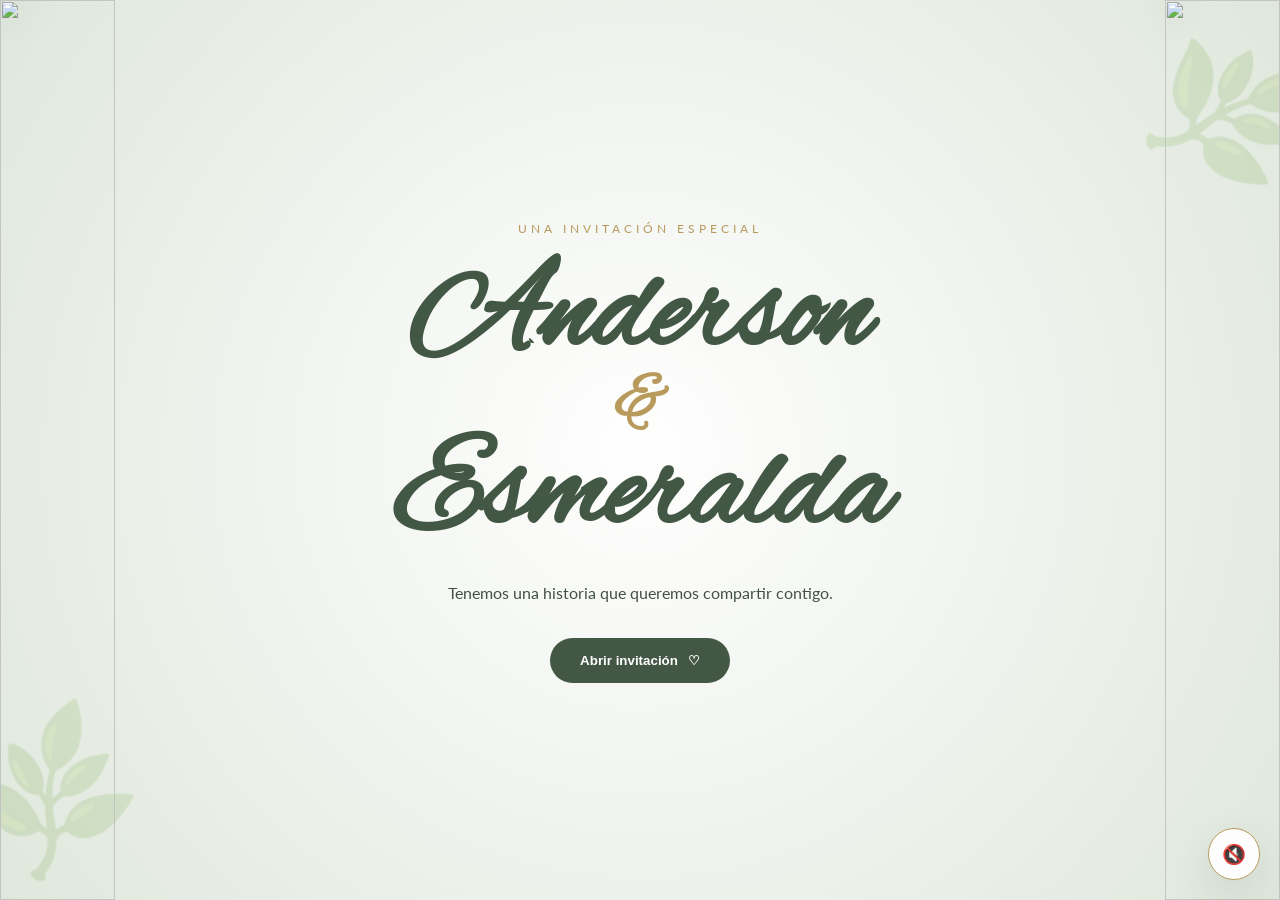
==== boda.html @ a67260f9 "Nueva distribucion de archivos y aumento de funcionalidades con SQL SupaBase para invitados" ====
<!DOCTYPE html>
<html lang="es">
<head>
<meta charset="UTF-8">
<meta name="viewport" content="width=device-width, initial-scale=1.0, viewport-fit=cover">
<meta name="theme-color" content="#748b73">
<meta name="description" content="Invitación de boda de Anderson y Esmeralda">
<title>Anderson & Esmeralda | Nuestra Boda</title>

<link rel="preconnect" href="https://fonts.googleapis.com">
<link rel="preconnect" href="https://fonts.gstatic.com" crossorigin>
<link href="https://fonts.googleapis.com/css2?family=Alex+Brush&family=Cormorant+Garamond:wght@400;500;600;700&family=Lato:wght@300;400;700&display=swap" rel="stylesheet">
<link rel="stylesheet" href="assets/style.css">

<style>
    /* Estilos exclusivos del ARCHIVO MAESTRO (no se repiten en otras páginas) */
    html, body {
        margin: 0;
        height: 100%;
        overflow: hidden;
        background: var(--green-dark);
    }
    .frame-stage {
        position: fixed;
        inset: 0;
    }
    #channel {
        width: 100%;
        height: 100%;
        border: none;
        display: block;
        background: var(--cream);
    }
    /* Flores globales fijas a los costados, por encima del iframe */
    .frame-decor {
        position: fixed;
        top: 0;
        height: 100%;
        width: clamp(60px, 9vw, 150px);
        z-index: 500;
        pointer-events: none;
        object-fit: cover;
        opacity: 0.9;
        filter: drop-shadow(0 0 18px rgba(0,0,0,0.15));
    }
    .frame-decor.left  { left: 0; }
    .frame-decor.right { right: 0; }

    /* En pantallas angostas, las flores estorban demasiado: las hacemos más
       delgadas y más transparentes en vez de quitarlas del todo */
    @media (max-width: 700px) {
        .frame-decor { width: clamp(34px, 7vw, 70px); opacity: 0.75; }
    }

    /* Botón de música del maestro (vive fuera del iframe para no reiniciarse nunca) */
    .music-button {
        z-index: 600;
    }

    /* Pantalla de carga breve mientras arranca el iframe */
    .frame-loader {
        position: fixed;
        inset: 0;
        z-index: 700;
        display: flex;
        align-items: center;
        justify-content: center;
        background: var(--cream);
        font-family: 'Alex Brush', cursive;
        font-size: 3rem;
        color: var(--green-dark);
        transition: opacity 0.6s ease, visibility 0.6s ease;
    }
    .frame-loader.hide { opacity: 0; visibility: hidden; }
</style>
</head>
<body>

<div id="frameLoader" class="frame-loader">Anderson & Esmeralda</div>

<!-- Flores globales: reemplaza estos archivos por tus imágenes 2.png (izquierda) y 3.png (derecha) -->
<img src="assets/2.png" alt="" class="frame-decor left">
<img src="assets/3.png" alt="" class="frame-decor right">

<!-- Música global: nunca se reinicia porque vive en el maestro, no en el iframe -->
<audio id="weddingMusic" loop preload="auto">
    <source src="assets/1.mp3" type="audio/mpeg">
</audio>

<button id="musicButton" class="music-button" aria-label="Activar música">🔇</button>

<div class="frame-stage">
    <iframe id="channel" src="inicio.html" title="Anderson & Esmeralda"></iframe>
</div>

<script>
/* =====================================================
   "TELEVISOR": cambia de canal sin apagar música ni flores
===================================================== */
const channel = document.getElementById("channel");
const loader = document.getElementById("frameLoader");
const music = document.getElementById("weddingMusic");
const musicButton = document.getElementById("musicButton");
let musicPlaying = false;

function iniciarMusica() {
    music.volume = 0.35;
    music.play()
        .then(() => { musicPlaying = true; musicButton.textContent = "🔊"; })
        .catch(() => { musicPlaying = false; musicButton.textContent = "🔇"; });
}

musicButton.addEventListener("click", () => {
    if (musicPlaying) {
        music.pause();
        musicPlaying = false;
        musicButton.textContent = "🔇";
    } else {
        music.play().then(() => { musicPlaying = true; musicButton.textContent = "🔊"; });
    }
});

// Oculta el loader la primera vez que el iframe carga contenido
channel.addEventListener("load", () => {
    loader.classList.add("hide");
});

// Escucha mensajes de las páginas hijas (nav.js) para cambiar de canal
// o reaccionar a eventos (ej: iniciar música cuando el sobre se abre)
window.addEventListener("message", (event) => {
    const msg = event.data;
    if (!msg || typeof msg !== "object") return;

    if (msg.tipo === "boda:nav" && msg.pagina) {
        channel.src = msg.pagina;
    }

    if (msg.tipo === "boda:evento") {
        if (msg.evento === "iniciarMusica") iniciarMusica();
        if (msg.evento === "ocultarFlores") document.querySelectorAll(".frame-decor").forEach(d => d.style.opacity = "0");
        if (msg.evento === "mostrarFlores") document.querySelectorAll(".frame-decor").forEach(d => d.style.opacity = "");
    }
});
</script>

</body>
</html>
---- assets/style.css ----
/* =====================================================
   VARIABLES
===================================================== */

:root {

    --green-dark: #435745;
    --green: #748b73;
    --green-light: #aebdaa;
    --green-soft: #dfe7dc;

    --cream: #f8f6ef;
    --cream-dark: #eee9dc;

    --gold: #b89a5d;
    --gold-light: #d7c08b;

    --white: #ffffff;
    --text: #435044;

    --shadow:
        0 15px 40px rgba(54, 72, 55, 0.12);

    --radius: 22px;

}


/* =====================================================
   RESET
===================================================== */

* {
    margin: 0;
    padding: 0;
    box-sizing: border-box;
}


html {
    scroll-behavior: smooth;
}


body {

    font-family: 'Lato', sans-serif;

    background:
        radial-gradient(
            circle at top left,
            rgba(174, 189, 170, 0.25),
            transparent 30%
        ),
        var(--cream);

    color: var(--text);

    overflow-x: hidden;

}


img {
    max-width: 100%;
    display: block;
}


button,
a {
    -webkit-tap-highlight-color: transparent;
}


/* =====================================================
   TIPOGRAFÍA
===================================================== */

h1,
h2,
h3 {
    font-family: 'Cormorant Garamond', serif;
}


.names,
.welcome-content h1 {

    font-family: 'Alex Brush', cursive;

}


h2 {
    font-size: clamp(2.4rem, 5vw, 4rem);
    font-weight: 500;
}


p {
    line-height: 1.8;
}


/* =====================================================
   UTILIDADES
===================================================== */

.hidden {
    display: none;
}


.section {
    padding: 110px 20px;
    position: relative;
}


.eyebrow {

    font-size: 0.75rem;

    letter-spacing: 4px;

    text-transform: uppercase;

    color: var(--gold);

    font-weight: 700;

}


.gold-line {

    width: 70px;
    height: 2px;

    background: var(--gold);

    margin: 22px auto 35px;

}


.section-decoration {

    color: var(--gold);

    font-size: 2rem;

    margin-bottom: 15px;

}


/* =====================================================
   PANTALLA DE BIENVENIDA
===================================================== */

.welcome-screen {

    position: fixed;

    inset: 0;

    z-index: 9999;

    display: flex;

    justify-content: center;

    align-items: center;

    text-align: center;

    background:

        radial-gradient(
            circle at center,
            rgba(255,255,255,0.95),
            rgba(223,231,220,0.98)
        );

    transition:
        opacity 1s ease,
        visibility 1s ease;

}


.welcome-screen.hide {

    opacity: 0;

    visibility: hidden;

}


.welcome-content {

    width: min(90%, 600px);

    padding: 40px 20px;

}


.small-title {

    font-size: 0.75rem;

    letter-spacing: 4px;

    color: var(--gold);

}


.welcome-content h1 {

    font-size: clamp(4rem, 12vw, 8rem);

    line-height: 0.9;

    color: var(--green-dark);

    margin: 25px 0;

}


.welcome-content h1 span {

    display: block;

    font-size: 0.55em;

    color: var(--gold);

}


.welcome-content p {

    max-width: 450px;

    margin: auto;

}


.welcome-decoration {

    position: absolute;

    font-size: 8rem;

    opacity: 0.15;

}


.welcome-left {

    left: -30px;
    bottom: 30px;

    transform: rotate(-30deg);

}


.welcome-right {

    right: -30px;
    top: 30px;

    transform: rotate(30deg);

}


/* =====================================================
   BOTÓN PRINCIPAL
===================================================== */

.main-button {

    display: inline-flex;

    align-items: center;

    justify-content: center;

    gap: 10px;

    margin-top: 30px;

    padding: 15px 30px;

    border: none;

    border-radius: 50px;

    background: var(--green-dark);

    color: white;

    text-decoration: none;

    font-weight: 700;

    cursor: pointer;

    transition:
        transform 0.3s ease,
        box-shadow 0.3s ease,
        background 0.3s ease;

}


.main-button:hover {

    transform: translateY(-4px);

    background: var(--green);

    box-shadow:
        0 10px 25px rgba(67,87,69,0.25);

}


/* =====================================================
   HERO
===================================================== */

.hero {

    min-height: 100svh;

    position: relative;

    display: flex;

    justify-content: center;

    align-items: center;

    text-align: center;

    overflow: hidden;

    color: white;

    background:

        linear-gradient(
            rgba(50, 68, 51, 0.38),
            rgba(50, 68, 51, 0.58)
        ),

        url("fondo-boda.jpg")
        center / cover no-repeat;

}


.hero::before {

    content: "";

    position: absolute;

    inset: 20px;

    border: 1px solid rgba(255,255,255,0.45);

    pointer-events: none;

}


.hero-overlay {

    position: absolute;

    inset: 0;

    background:
        radial-gradient(
            circle,
            transparent 25%,
            rgba(20,40,20,0.3)
        );

}


.hero-content {

    position: relative;

    z-index: 2;

    width: min(95%, 900px);

    padding: 40px 20px;

}


.hero .eyebrow {

    color: var(--gold-light);

}


.names {

    font-size: clamp(4.5rem, 13vw, 9rem);

    line-height: 0.9;

    font-weight: normal;

    margin: 25px 0;

    text-shadow:
        0 5px 20px rgba(0,0,0,0.25);

}


.names span {

    display: block;

    font-size: 0.5em;

    color: var(--gold-light);

}


.hero-message {

    font-family:
        'Cormorant Garamond',
        serif;

    font-size: clamp(1.5rem, 4vw, 2.2rem);

    font-style: italic;

}


.hero-line {

    width: 80px;

    height: 1px;

    background: var(--gold-light);

    margin: 20px auto;

}


.hero-date {

    font-family:
        'Cormorant Garamond',
        serif;

    font-size: 1.7rem;

}


.hero-location {

    margin-top: 5px;

    letter-spacing: 2px;

}


.scroll-button {

    display: inline-block;

    margin-top: 35px;

    padding: 12px 22px;

    color: white;

    background: transparent;

    border: 1px solid rgba(255,255,255,0.6);

    border-radius: 50px;

    text-decoration: none;

    cursor: pointer;

    font: inherit;

    transition: 0.3s;

}


.scroll-button:hover {

    background: rgba(255,255,255,0.15);

}


/* =====================================================
   PÉTALOS
===================================================== */

.floating-petal {

    position: absolute;

    color: rgba(255,255,255,0.45);

    animation:
        floatPetal 7s ease-in-out infinite;

}


.petal-1 {
    top: 15%;
    left: 10%;
}


.petal-2 {
    top: 30%;
    right: 15%;
    animation-delay: 2s;
}


.petal-3 {
    bottom: 15%;
    left: 18%;
    animation-delay: 4s;
}


.petal-4 {
    bottom: 25%;
    right: 10%;
    animation-delay: 1s;
}


@keyframes floatPetal {

    0%,
    100% {
        transform:
            translateY(0)
            rotate(0deg);
    }

    50% {
        transform:
            translateY(-25px)
            rotate(15deg);
    }

}


/* =====================================================
   BOTÓN DE MÚSICA
===================================================== */

.music-button {

    position: fixed;

    right: 20px;
    bottom: 20px;

    z-index: 100;

    width: 52px;
    height: 52px;

    border-radius: 50%;

    border: 1px solid var(--gold);

    background:
        rgba(255,255,255,0.9);

    box-shadow: var(--shadow);

    cursor: pointer;

    font-size: 1.2rem;

}


/* =====================================================
   HISTORIA
===================================================== */

.story {

    text-align: center;

    max-width: 1000px;

    margin: auto;

}


.story-text {

    max-width: 700px;

    margin: 0 auto 20px;

}


.story-photo {

    position: relative;

    width: min(90%, 500px);

    margin: 50px auto 0;

}


.story-photo img {

    width: 100%;

    aspect-ratio: 4 / 5;

    object-fit: cover;

    border-radius: 200px 200px 20px 20px;

    box-shadow: var(--shadow);

}


.photo-frame {

    position: absolute;

    inset: 12px;

    border: 1px solid var(--gold);

    border-radius: 190px 190px 15px 15px;

    pointer-events: none;

}


/* =====================================================
   CUENTA REGRESIVA
===================================================== */

.countdown-section {

    background:
        linear-gradient(
            135deg,
            var(--green-dark),
            var(--green)
        );

    color: white;

    text-align: center;

}


.countdown-section .eyebrow {
    color: var(--gold-light);
}


.countdown {

    display: flex;

    justify-content: center;

    align-items: center;

    gap: clamp(8px, 3vw, 30px);

    margin-top: 40px;

}


.time-box {

    min-width: 90px;

}


.time-box span {

    display: block;

    font-family:
        'Cormorant Garamond',
        serif;

    font-size: clamp(2.5rem, 8vw, 5rem);

    line-height: 1;

}


.time-box small {

    display: block;

    margin-top: 10px;

    text-transform: uppercase;

    letter-spacing: 2px;

    font-size: 0.65rem;

}


.time-separator {

    font-size: 2rem;

    color: var(--gold-light);

}


/* =====================================================
   EVENTOS
===================================================== */

.details {

    text-align: center;

    background: var(--cream);

}


.event-grid {

    max-width: 1100px;

    margin: 50px auto 0;

    display: grid;

    grid-template-columns:
        repeat(2, minmax(0, 1fr));

    gap: 35px;

}


.event-card {

    background: white;

    padding: 40px;

    border-radius: var(--radius);

    box-shadow: var(--shadow);

    position: relative;

    overflow: hidden;

}


.event-card::before {

    content: "";

    position: absolute;

    top: 0;
    left: 0;
    right: 0;

    height: 5px;

    background:
        linear-gradient(
            90deg,
            var(--green),
            var(--gold),
            var(--green)
        );

}


.event-icon {

    width: 60px;
    height: 60px;

    display: grid;

    place-items: center;

    margin: auto;

    border-radius: 50%;

    background: var(--green-soft);

    color: var(--green-dark);

    font-size: 1.5rem;

}


.event-type {

    margin-top: 20px;

    font-size: 0.7rem;

    letter-spacing: 3px;

    color: var(--gold);

}


.event-card h3 {

    font-size: 2.5rem;

    margin: 10px 0 20px;

}


.event-info p {

    margin: 7px 0;

}


/* =====================================================
   MAPA DE GOOGLE MAPS (IFRAME)
===================================================== */

.map-embed {

    /* Iframe real de Google Maps, responsivo */

    width: 100%;

    height: 210px;

    margin: 30px 0 20px;

    border: none;

    border-radius: 15px;

    display: block;

}


.map-button {

    display: inline-block;

    padding: 11px 22px;

    border: 1px solid var(--green);

    color: var(--green-dark);

    border-radius: 30px;

    text-decoration: none;

    font-weight: 700;

    transition: 0.3s;

}


.map-button:hover {

    background: var(--green-dark);

    color: white;

}


/* =====================================================
   DRESS CODE
===================================================== */

.dress-code {

    text-align: center;

    background:

        linear-gradient(
            rgba(223,231,220,0.9),
            rgba(223,231,220,0.9)
        );

}


.dress-inner {

    max-width: 700px;

    margin: auto;

}


.dress-icon {

    font-size: 3rem;

    color: var(--gold);

    margin: 20px;

}


.dress-inner h3 {

    font-size: 2.5rem;

}


/* =====================================================
   FOTO INVITACIÓN
===================================================== */

.photo-invitation {

    background:
        radial-gradient(
            circle at center,
            white,
            var(--cream)
        );

    text-align: center;

}


.photo-card {

    max-width: 800px;

    margin: auto;

    padding: 70px 30px;

    background: white;

    border-radius: 30px;

    box-shadow: var(--shadow);

    position: relative;

    overflow: hidden;

}


.photo-card::before,
.photo-card::after {

    content: "✿";

    position: absolute;

    color: var(--green-light);

    font-size: 7rem;

    opacity: 0.3;

}


.photo-card::before {

    left: -30px;
    top: -20px;

}


.photo-card::after {

    right: -30px;
    bottom: -20px;

}


.photo-card h2 {

    max-width: 650px;

    margin: auto;

}


/* =====================================================
   RSVP
===================================================== */

.rsvp {

    background:
        linear-gradient(
            135deg,
            #354735,
            #566c55
        );

    color: white;

    text-align: center;

}


.rsvp-content {

    max-width: 700px;

    margin: auto;

}


.rsvp .eyebrow {

    color: var(--gold-light);

}


.heart {

    color: var(--gold-light);

    font-size: 2rem;

    margin-bottom: 15px;

}


.whatsapp-button {

    display: inline-flex;

    align-items: center;

    gap: 10px;

    margin-top: 30px;

    padding: 16px 28px;

    background: #25D366;

    color: white;

    border-radius: 50px;

    text-decoration: none;

    font-weight: 700;

    transition: 0.3s;

}


.whatsapp-button:hover {

    transform: translateY(-3px);

    box-shadow:
        0 10px 25px
        rgba(0,0,0,0.25);

}


/* =====================================================
   COMPARTIR
===================================================== */

.share-section {

    text-align: center;

    padding: 70px 20px;

}


.share-section h2 {

    font-size: 2.3rem;

}


.share-button {

    margin-top: 25px;

    border: 1px solid var(--green);

    background: transparent;

    color: var(--green-dark);

    border-radius: 50px;

    padding: 13px 25px;

    cursor: pointer;

    font-weight: 700;

}


/* =====================================================
   FOOTER
===================================================== */

footer {

    text-align: center;

    padding: 70px 20px;

    background: var(--cream-dark);

}


.footer-flower {

    font-size: 2rem;

    color: var(--gold);

}


footer h2 {

    font-family: 'Alex Brush', cursive;

    font-size: 4rem;

    color: var(--green-dark);

}


.footer-date {

    letter-spacing: 4px;

    color: var(--gold);

}


/* =====================================================
   ANIMACIONES SCROLL
===================================================== */

.reveal {

    opacity: 0;

    transform: translateY(40px);

    transition:
        opacity 1s ease,
        transform 1s ease;

}


.reveal.visible {

    opacity: 1;

    transform: translateY(0);

}


/* =====================================================
   ANIMACIÓN DEL SOBRE (TRANSICIÓN INTERACTIVA)
===================================================== */
.envelope-container {
    position: fixed;
    inset: 0;
    z-index: 10000;
    display: flex;
    flex-direction: column;
    justify-content: center;
    align-items: center;
    opacity: 0;
    visibility: hidden;
    pointer-events: none;
    transition: opacity 0.4s ease;
}

.envelope-container.active {
    opacity: 1;
    visibility: visible;
    pointer-events: auto; 
}

.envelope {
    width: min(85vw, 450px);
    height: min(55vw, 300px);
    position: relative;
    perspective: 1200px; /* Importante para el efecto 3D al abrir */
    cursor: pointer;
    transition: transform 0.3s ease;
}

.envelope:hover {
    transform: translateY(-5px);
}

.envelope-part {
    position: absolute;
    inset: 0;
    border-radius: 4px;
}

/* Capas del sobre ordenadas */
.envelope-back { z-index: 1; background: var(--cream-dark); box-shadow: var(--shadow); }

.envelope-left { z-index: 3; background: var(--cream); clip-path: polygon(0 0, 50% 50%, 0 100%); }
.envelope-right { z-index: 3; background: var(--cream); clip-path: polygon(100% 0, 50% 50%, 100% 100%); }
.envelope-bottom { z-index: 4; background: var(--cream-dark); clip-path: polygon(0 100%, 50% 50%, 100% 100%); }

/* La carta adentro */
.envelope-letter {
    position: absolute;
    bottom: 5px;
    left: 5%;
    width: 90%;
    height: 95%;
    background: var(--white);
    border-radius: 5px;
    z-index: 2; /* Encima del fondo, debajo de las solapas frontales */
    display: flex;
    justify-content: center;
    align-items: center;
    font-family: 'Cormorant Garamond', serif;
    color: var(--green-dark);
    font-size: 1.5rem;
    font-style: italic;
    box-shadow: 0 0 15px rgba(0,0,0,0.1);
    transition: transform 0.8s ease 0.6s; /* Sale un poco después de que la solapa se levanta */
}

/* Solapa superior */
.envelope-flap {
    position: absolute;
    top: 0; 
    left: 0; 
    right: 0; 
    height: 60%;
    background: var(--cream);
    clip-path: polygon(0 0, 100% 0, 50% 100%);
    transform-origin: top; /* Gira desde arriba */
    z-index: 5;
    transition: transform 0.8s cubic-bezier(0.4, 0, 0.2, 1);
}

/* Sello A & E (Arreglado) */
.envelope-stamp {
    position: absolute;
    top: 55%;
    left: 50%;
    transform: translate(-50%, -50%);
    width: 100px; /* Más ancho */
    height: 100px; /* Más alto */
    background: var(--gold);
    color: var(--white);
    border-radius: 50%;
    display: flex;
    justify-content: center;
    align-items: center;
    font-family: 'Alex Brush', cursive;
    font-size: 1.8rem;
    white-space: nowrap; /* EVITA QUE SE BAJE DE LÍNEA */
    border: 2px dashed rgba(255,255,255,0.4);
    z-index: 6; 
    animation: pulseStamp 2s infinite; 
    transition: transform 0.4s ease, opacity 0.4s ease;
}

@keyframes pulseStamp {
    0% { box-shadow: 0 0 0 0 rgba(184, 154, 93, 0.7); }
    70% { box-shadow: 0 0 0 15px rgba(184, 154, 93, 0); }
    100% { box-shadow: 0 0 0 0 rgba(184, 154, 93, 0); }
}

/* Texto de pista */
.envelope-hint {
    margin-top: 40px;
    color: var(--green-dark);
    font-family: 'Cormorant Garamond', serif;
    font-size: 1.3rem;
    font-style: italic;
    opacity: 0;
    transition: opacity 0.5s ease;
}

.envelope-container.active .envelope-hint { opacity: 1; transition-delay: 0.6s; }
.envelope-container.opening .envelope-hint { opacity: 0; }

/* ====================================
   LA MAGIA (CLASES DINÁMICAS) 
==================================== */

/* 1. El sello estalla ligeramente y desaparece */
.envelope.animate .envelope-stamp {
    opacity: 0;
    transform: translate(-50%, -50%) scale(1.5);
}

/* 2. La solapa rota hacia atrás en 3D */
.envelope.animate .envelope-flap {
    transform: rotateX(180deg);
    z-index: 1; /* Se esconde atrás para dejar salir la carta */
}

/* 3. La carta se asoma hacia arriba */
.envelope.animate .envelope-letter {
    transform: translateY(-50px);
}

/* 4. Todo el sobre hace zoom hacia la pantalla */
.envelope.animate {
    animation: zoomEnvelope 1.2s forwards cubic-bezier(0.5, 0, 0.2, 1) 1.8s; /* Inicia a los 1.8s */
}

@keyframes zoomEnvelope {
    0% { transform: translateY(-5px) scale(1); opacity: 1; }
    100% { transform: translateY(-5px) scale(6); opacity: 0; }
}


/* =====================================================
   TABLET
===================================================== */

@media (max-width: 800px) {

    .event-grid {

        grid-template-columns: 1fr;

        max-width: 600px;

    }

}


/* =====================================================
   CELULARES
===================================================== */

@media (max-width: 600px) {

    .section {

        padding: 80px 18px;

    }


    .hero::before {

        inset: 10px;

    }


    .names {

        font-size: clamp(4rem, 20vw, 6rem);

    }


    .hero-date {

        font-size: 1.4rem;

    }


    .countdown {

        gap: 4px;

    }


    .time-box {

        min-width: 62px;

    }


    .time-box span {

        font-size: 2.3rem;

    }


    .time-box small {

        font-size: 0.52rem;

        letter-spacing: 1px;

    }


    .time-separator {

        font-size: 1.3rem;

    }


    .event-card {

        padding: 30px 20px;

    }


    .event-card h3 {

        font-size: 2.2rem;

    }


    .map-embed {

        height: 180px;

    }


    .welcome-content h1 {

        font-size: 5rem;

    }


    footer h2 {

        font-size: 3.2rem;

    }

}


/* =====================================================
   REDUCIR MOVIMIENTO
===================================================== */

@media (prefers-reduced-motion: reduce) {

    *,
    *::before,
    *::after {

        animation-duration: 0.01ms !important;

        animation-iteration-count: 1 !important;

        scroll-behavior: auto !important;

        transition-duration: 0.01ms !important;

    }

}
/* =====================================================
   ESTILOS EXCLUSIVOS PARA FOTOS.HTML
===================================================== */

/* Campo de nombre */
.input-name {
    width: 100%;
    max-width: 350px;
    padding: 15px 20px;
    border: 1px solid var(--green-light);
    border-radius: 50px;
    font-family: 'Lato', sans-serif;
    font-size: 1rem;
    color: var(--text);
    text-align: center;
    background: var(--cream);
    outline: none;
    transition: border-color 0.3s;
}

.input-name:focus {
    border-color: var(--green-dark);
}

/* Grid Responsivo de la Galería */
.gallery-grid {
    display: grid;
    grid-template-columns: repeat(auto-fill, minmax(280px, 1fr));
    gap: 30px;
    max-width: 1200px;
    margin: 50px auto 0;
    padding: 0 20px;
}

/* Tarjeta de foto individual */
.photo-card-item {
    background: white;
    padding: 15px;
    border-radius: var(--radius);
    box-shadow: var(--shadow);
    text-align: center;
    display: flex;
    flex-direction: column;
    gap: 15px;
    transition: transform 0.3s ease;
}

.photo-card-item:hover {
    transform: translateY(-5px);
}

.photo-card-item img {
    width: 100%;
    height: 300px;
    object-fit: cover;
    border-radius: 12px;
}

.photo-author {
    font-size: 1.1rem;
    color: var(--green-dark);
    font-weight: 600;
    font-family: 'Cormorant Garamond', serif;
    font-style: italic;
    margin: 0;
}
/* =====================================================
   PÉTALOS GENÉRICOS (generador crearPetalos en nav.js)
   Se pueden montar en CUALQUIER sección con position:relative
===================================================== */
.petal-layer {
    position: absolute;
    inset: 0;
    overflow: hidden;
    pointer-events: none;
    z-index: 1;
}

.drift-petal {
    position: absolute;
    top: -10%;
    color: rgba(255, 255, 255, 0.55);
    animation-name: driftDown;
    animation-timing-function: ease-in-out;
    animation-iteration-count: infinite;
}

/* Variante para usar sobre fondos claros (fuera del hero) */
.section .drift-petal,
.dress-code .drift-petal {
    color: rgba(184, 154, 93, 0.35);
}

@keyframes driftDown {
    0% {
        transform: translateY(-10vh) translateX(0) rotate(0deg);
        opacity: 0;
    }
    10% { opacity: 1; }
    90% { opacity: 1; }
    100% {
        transform: translateY(110vh) translateX(40px) rotate(var(--giro-final, 220deg));
        opacity: 0;
    }
}

/* =====================================================
   PÁGINA DE BÚSQUEDA (buscar.html)
===================================================== */
.hero-buscar,
.hero-invitacion,
.hero-fotos {
    background:
        linear-gradient(rgba(50, 68, 51, 0.55), rgba(50, 68, 51, 0.72)),
        url("fondo-boda.jpg") center / cover no-repeat;
}

.search-form {
    display: flex;
    flex-direction: column;
    align-items: center;
    margin-top: 20px;
}

.input-name--dark {
    background: rgba(255, 255, 255, 0.94);
}

.search-status {
    margin-top: 20px;
    font-weight: 700;
    min-height: 1.4em;
}

.results-list {
    display: flex;
    flex-direction: column;
    gap: 12px;
    margin-top: 15px;
    width: 100%;
}

.result-item {
    display: flex;
    flex-direction: column;
    align-items: flex-start;
    gap: 4px;
    padding: 16px 22px;
    border-radius: 16px;
    background: rgba(255, 255, 255, 0.94);
    border: none;
    cursor: pointer;
    text-align: left;
    font-family: 'Lato', sans-serif;
    color: var(--text);
    transition: transform 0.25s ease, box-shadow 0.25s ease;
}

.result-item strong {
    font-family: 'Cormorant Garamond', serif;
    font-size: 1.3rem;
    color: var(--green-dark);
}

.result-item span {
    font-size: 0.8rem;
    color: var(--gold);
    letter-spacing: 1px;
}

.result-item:hover {
    transform: translateY(-3px);
    box-shadow: 0 10px 25px rgba(0, 0, 0, 0.2);
}

/* =====================================================
   TARJETA DE INVITACIÓN PERSONALIZADA (invitacion.html)
===================================================== */
.invite-card {
    background: white;
    color: var(--text);
    border-radius: 26px;
    padding: 50px 30px;
    box-shadow: var(--shadow);
    position: relative;
    overflow: hidden;
    text-align: center;
    isolation: isolate; /* asegura que la decoración quede anclada a esta tarjeta */
}

.invite-card-decoration {
    position: absolute;
    top: -20px;
    left: -10px;
    font-size: 6rem;
    color: var(--green-soft);
    z-index: 0;
}

.invite-card > * {
    position: relative;
    z-index: 1;
}

.invite-names {
    font-family: 'Alex Brush', cursive;
    font-size: clamp(2.2rem, 8vw, 3.4rem);
    color: var(--green-dark);
    line-height: 1.15;
    margin-top: 10px;
}

.invite-sub {
    font-family: 'Cormorant Garamond', serif;
    font-style: italic;
    font-size: 1.3rem;
    color: var(--gold);
    margin-top: -6px;
}

.invite-detalle p {
    font-size: 1.15rem;
    margin: 6px 0;
}

.invite-detalle strong {
    color: var(--green-dark);
    font-family: 'Cormorant Garamond', serif;
    font-size: 1.4rem;
}

.invite-fecha {
    margin-top: 18px;
    font-size: 0.85rem;
    letter-spacing: 1.5px;
    color: var(--gold);
    text-transform: uppercase;
}

.rsvp-inline-buttons {
    display: flex;
    flex-wrap: wrap;
    justify-content: center;
    gap: 14px;
    margin-top: 30px;
}

.main-button--outline {
    background: transparent;
    color: var(--green-dark);
    border: 1.5px solid var(--green-dark);
}

.main-button--outline:hover {
    background: var(--green-dark);
    color: white;
}

.invite-confirmado {
    margin-top: 25px;
    font-family: 'Cormorant Garamond', serif;
    font-style: italic;
    font-size: 1.3rem;
    color: var(--green-dark);
}

/* =====================================================
   VISOR DE FOTOS (LIGHTBOX) — fotos.html
===================================================== */
.lightbox {
    position: fixed;
    inset: 0;
    z-index: 9000;
    display: flex;
    flex-direction: column;
    align-items: center;
    justify-content: center;
    background: rgba(20, 26, 20, 0.94);
    opacity: 0;
    visibility: hidden;
    transition: opacity 0.35s ease, visibility 0.35s ease;
    padding: 30px 20px;
}

.lightbox.active {
    opacity: 1;
    visibility: visible;
}

.lightbox img {
    max-width: min(92vw, 900px);
    max-height: 70svh;
    object-fit: contain;
    border-radius: 10px;
    box-shadow: 0 20px 60px rgba(0, 0, 0, 0.5);
}

.lightbox-close {
    position: absolute;
    top: 18px;
    right: 22px;
    width: 44px;
    height: 44px;
    border-radius: 50%;
    border: none;
    background: rgba(255, 255, 255, 0.15);
    color: white;
    font-size: 1.3rem;
    cursor: pointer;
    z-index: 2;
}

.lightbox-arrow {
    position: absolute;
    top: 50%;
    transform: translateY(-50%);
    width: 50px;
    height: 50px;
    border-radius: 50%;
    border: none;
    background: rgba(255, 255, 255, 0.15);
    color: white;
    font-size: 1.8rem;
    cursor: pointer;
    display: grid;
    place-items: center;
}

.lightbox-prev { left: 14px; }
.lightbox-next { right: 14px; }

.lightbox-footer {
    margin-top: 20px;
    display: flex;
    flex-direction: column;
    align-items: center;
    gap: 6px;
}

.lightbox-footer p {
    color: white;
    font-family: 'Cormorant Garamond', serif;
    font-style: italic;
}

@media (max-width: 600px) {
    .lightbox-arrow { width: 40px; height: 40px; font-size: 1.4rem; }
    .lightbox-prev { left: 6px; }
    .lightbox-next { right: 6px; }
}
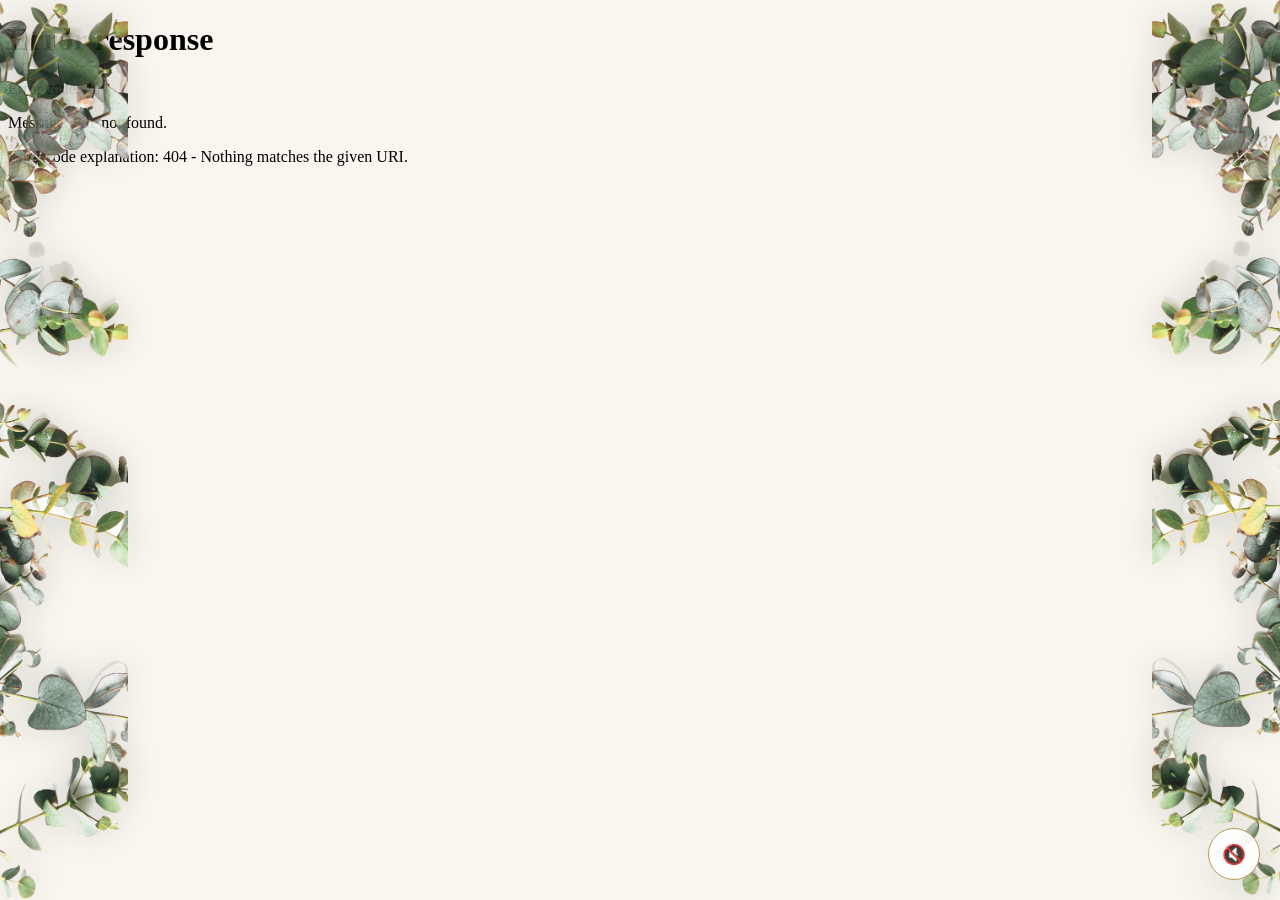
==== commit bd095718: "quitando pagina inicio agregando archivos latelares" ====
--- a/boda.html
+++ b/boda.html
@@ -36,7 +36,7 @@
         position: fixed;
         top: 0;
         height: 100%;
-        width: clamp(60px, 9vw, 150px);
+        width: clamp(50px, 10vw, 150px);
         z-index: 500;
         pointer-events: none;
         object-fit: cover;
